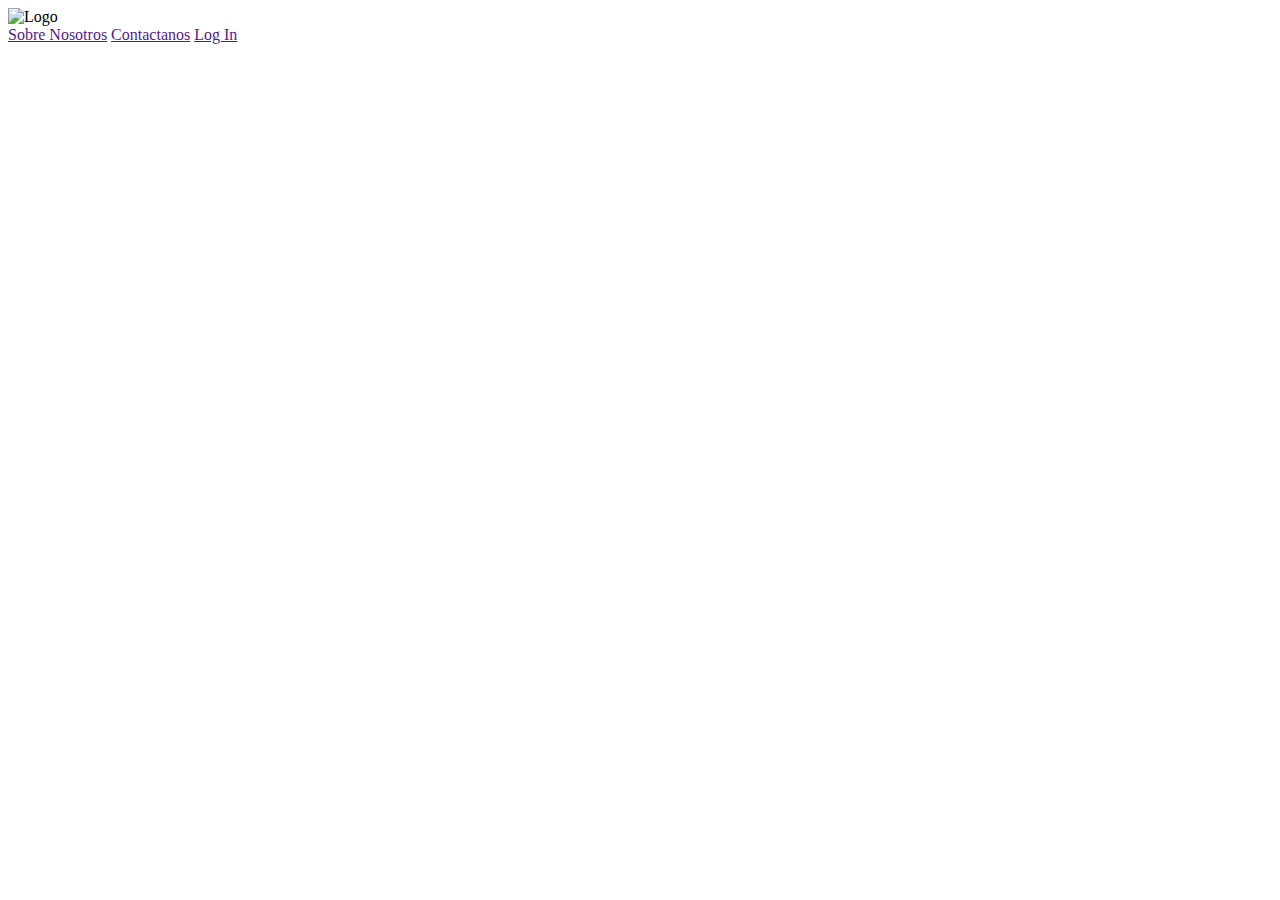
==== index.html @ b706a5c5 "Add files via upload" ====
<!DOCTYPE html>
<html lang="es">
<head>
    <meta charset="UTF-8">
    <meta name="viewport" content="width=device-width, initial-scale=1.0">
    <link rel="stylesheet" href="./css/style.css">
    <title>PAW</title>
</head>
<body>
    <div class="contenedor">
        <header>
            <div class="contenedor-header">
                <nav class="menu-navegacion">
                    <div class="nav-imagen">
                        <img src="" alt="Logo">
                    </div>
                    <div class="liks-navegacion">
                        <a href="">Sobre Nosotros</a>
                        <a href="">Contactanos</a>
                        <a href="">Log In</a>
                    </div>
                </nav>
            </div>
        </header>
        <main>
            <div class="contenedor">

            </div>
        </main>
        <footer>

        </footer>
    </div>
</body>
</html>
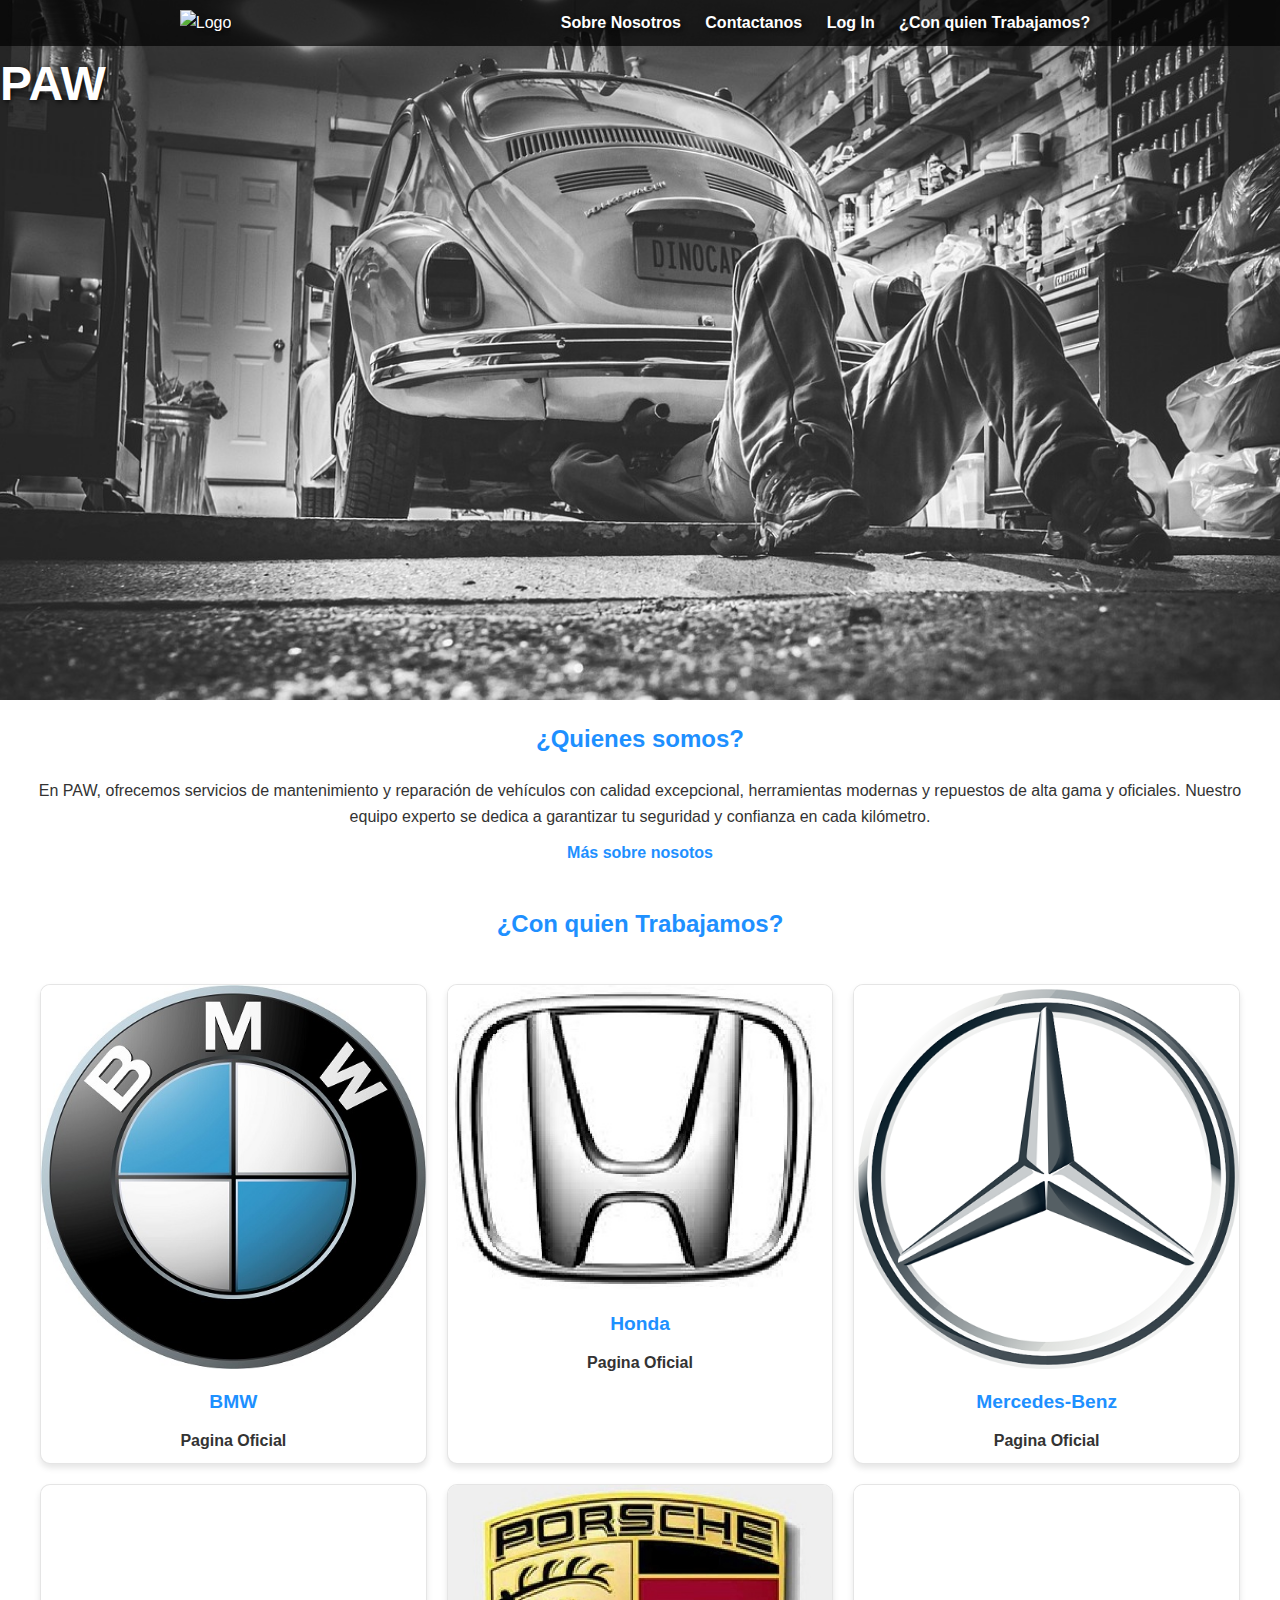
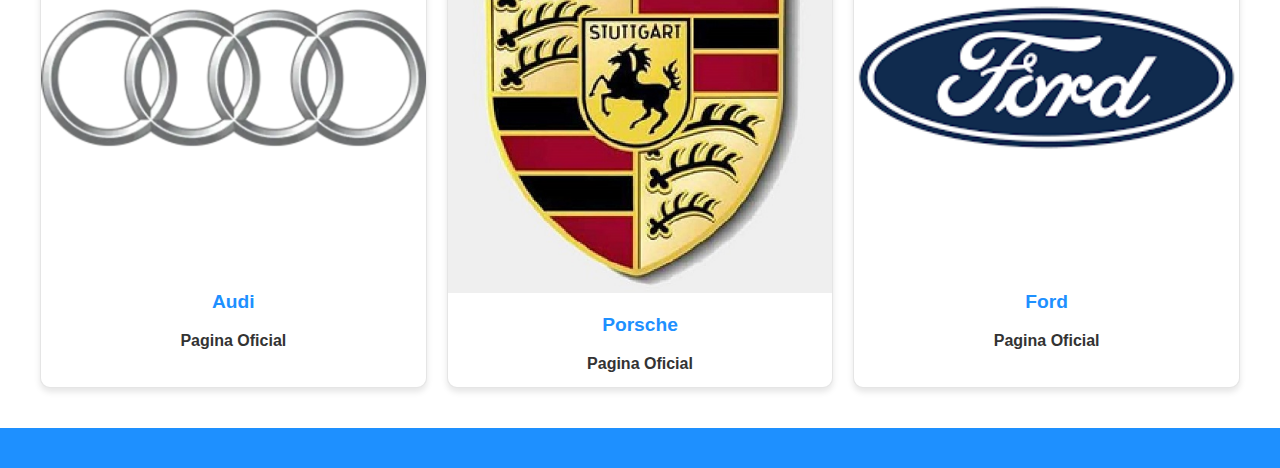
==== commit d9d2e70f: "Add files via upload" ====
--- a/index.html
+++ b/index.html
@@ -3,14 +3,16 @@
 <head>
     <meta charset="UTF-8">
     <meta name="viewport" content="width=device-width, initial-scale=1.0">
-    <link rel="stylesheet" href="./css/style.css">
+    <link rel="stylesheet" href="./css/improved_style.css">
+    <link rel="preconnect" href="https://fonts.googleapis.com">
+
     <title>PAW</title>
 </head>
 <body>
     <div class="contenedor">
         <header>
             <div class="contenedor-header">
-                <nav class="menu-navegacion">
+                <nav class="menu-navegacion" hidden>
                     <div class="nav-imagen">
                         <img src="" alt="Logo">
                     </div>
@@ -18,13 +20,56 @@
                         <a href="">Sobre Nosotros</a>
                         <a href="">Contactanos</a>
                         <a href="">Log In</a>
+                        <a href="#marcas">¿Con quien Trabajamos?</a>
                     </div>
                 </nav>
+                <div class="cabecera">
+                    <h1>PAW</h1>
+                </div>
             </div>
         </header>
         <main>
             <div class="contenedor">
-
+                <div class="contenedor-informacion">
+                    <h2 class="titulo-informacion">¿Quienes somos?</h2>
+                    <p class="texto-informacion">En PAW, ofrecemos servicios de mantenimiento y reparación de vehículos con calidad excepcional, herramientas modernas y repuestos de alta gama y oficiales. Nuestro equipo experto se dedica a garantizar tu seguridad y confianza en cada kilómetro.</p>
+                    <a href="">Más sobre nosotos</a>
+                </div>
+                <div class="contenedor-cards">
+                    <h2 class="titulo-contenedor-cards" id="marcas">¿Con quien Trabajamos?</h2>
+                    <div class="cards">
+                        <div class="card">
+                            <img class="card_imagen" src="./img/logos_cards/bmw.jpg" >
+                            <h3>BMW</h3>
+                            <p><a href="https://www.ford.es/">Pagina Oficial</a></p>
+                        </div>
+                        <div class="card">
+                            <img class="card_imagen" src="./img/logos_cards/honda.jpg">
+                            <h3>Honda</h3>
+                            <p><a href="https://www.ford.es/">Pagina Oficial</a></p>
+                        </div>
+                        <div class="card">
+                            <img class="card_imagen" src="./img/logos_cards/mercedes.png">
+                            <h3>Mercedes-Benz</h3>
+                            <p><a href="https://www.ford.es/">Pagina Oficial</a></p>
+                        </div>
+                        <div class="card">
+                            <img class="card_imagen" src="./img/logos_cards/audi.jpg">
+                            <h3>Audi</h3>
+                            <p><a href="https://www.ford.es/">Pagina Oficial</a></p>
+                        </div>
+                        <div class="card">
+                            <img class="card_imagen" src="./img/logos_cards/porsche.jpg">
+                            <h3>Porsche</h3>
+                            <p><a href="https://www.ford.es/">Pagina Oficial</a></p>
+                        </div>
+                        <div class="card">
+                            <img class="card_imagen" src="./img/logos_cards/images.png">
+                            <h3>Ford</h3>
+                            <p><a href="https://www.ford.es/">Pagina Oficial</a></p>
+                        </div>
+                    </div>
+                </div>
             </div>
         </main>
         <footer>
--- a/css/improved_style.css
+++ b/css/improved_style.css
@@ -0,0 +1,149 @@
+
+/* Variables de colores */
+:root {
+    --primary-color: #1e90ff;
+    --secondary-color: #f5f5f5;
+    --text-color: #333333;
+    --hover-color: #104e8b;
+}
+
+/* Reset general */
+* {
+    margin: 0;
+    padding: 0;
+    box-sizing: border-box;
+}
+
+body {
+    font-family: 'Open Sans', sans-serif;
+    background-color: var(--secondary-color);
+    color: var(--text-color);
+    line-height: 1.6;
+}
+
+/* Encabezado */
+header {
+    background-image: url(../img/taller.jpg);
+    background-attachment: fixed;
+    background-size: cover;
+    background-position: center;
+    height: 700px;
+    color: white;
+    text-shadow: 2px 2px 5px rgba(0, 0, 0, 0.7);
+}
+
+header h1 {
+    font-size: 3rem;
+    font-family: 'Montserrat', sans-serif;
+    text-transform: uppercase;
+}
+
+.menu-navegacion {
+    display: flex;
+    justify-content: space-around;
+    padding: 10px 20px;
+    background-color: rgba(0, 0, 0, 0.7);
+
+}
+
+.menu-navegacion a {
+    color: white;
+    text-decoration: none;
+    padding: 10px;
+    font-weight: bold;
+    transition: color 0.3s ease;
+}
+
+.menu-navegacion a:hover {
+    color: #104e8b;
+}
+
+/* Sección principal */
+main {
+    padding: 20px;
+    background-color: white;
+}
+
+.titulo-informacion, .titulo-contenedor-cards {
+    text-align: center;
+    margin-bottom: 20px;
+    font-family: 'Montserrat', sans-serif;
+    color: var(--primary-color);
+}
+
+.contenedor-informacion {
+    text-align: center;
+    margin-bottom: 40px;
+}
+
+.contenedor-informacion a {
+    display: inline-block;
+    margin-top: 10px;
+    text-decoration: none;
+    color: var(--primary-color);
+    font-weight: bold;
+    transition: all 0.3s ease;
+}
+
+.contenedor-informacion a:hover {
+    color: var(--hover-color);
+    text-decoration: underline;
+}
+
+/* Tarjetas */
+.cards {
+    display: grid;
+    grid-template-columns: repeat(auto-fit, minmax(300px, 1fr));
+    gap: 20px;
+    padding: 20px;
+}
+
+.card {
+    background-color: white;
+    border: 1px solid rgba(0, 0, 0, 0.1);
+    border-radius: 10px;
+    box-shadow: 0 4px 6px rgba(0, 0, 0, 0.1);
+    overflow: hidden;
+    transition: transform 0.3s ease, box-shadow 0.3s ease;
+}
+
+.card:hover {
+    transform: translateY(-10px);
+    box-shadow: 0 8px 15px rgba(0, 0, 0, 0.2);
+}
+
+.card img {
+    width: 100%;
+    height: auto;
+    object-fit: cover;
+}
+
+.card h3 {
+    text-align: center;
+    font-size: 1.2rem;
+    color: var(--primary-color);
+    margin: 10px 0;
+}
+
+.card a {
+    display: block;
+    text-align: center;
+    margin: 10px 0;
+    color: var(--text-color);
+    text-decoration: none;
+    font-weight: bold;
+    transition: color 0.3s ease;
+}
+
+.card a:hover {
+    color: var(--primary-color);
+}
+
+/* Pie de página */
+footer {
+    background-color: var(--primary-color);
+    color: white;
+    text-align: center;
+    padding: 20px 0;
+    font-size: 0.9rem;
+}
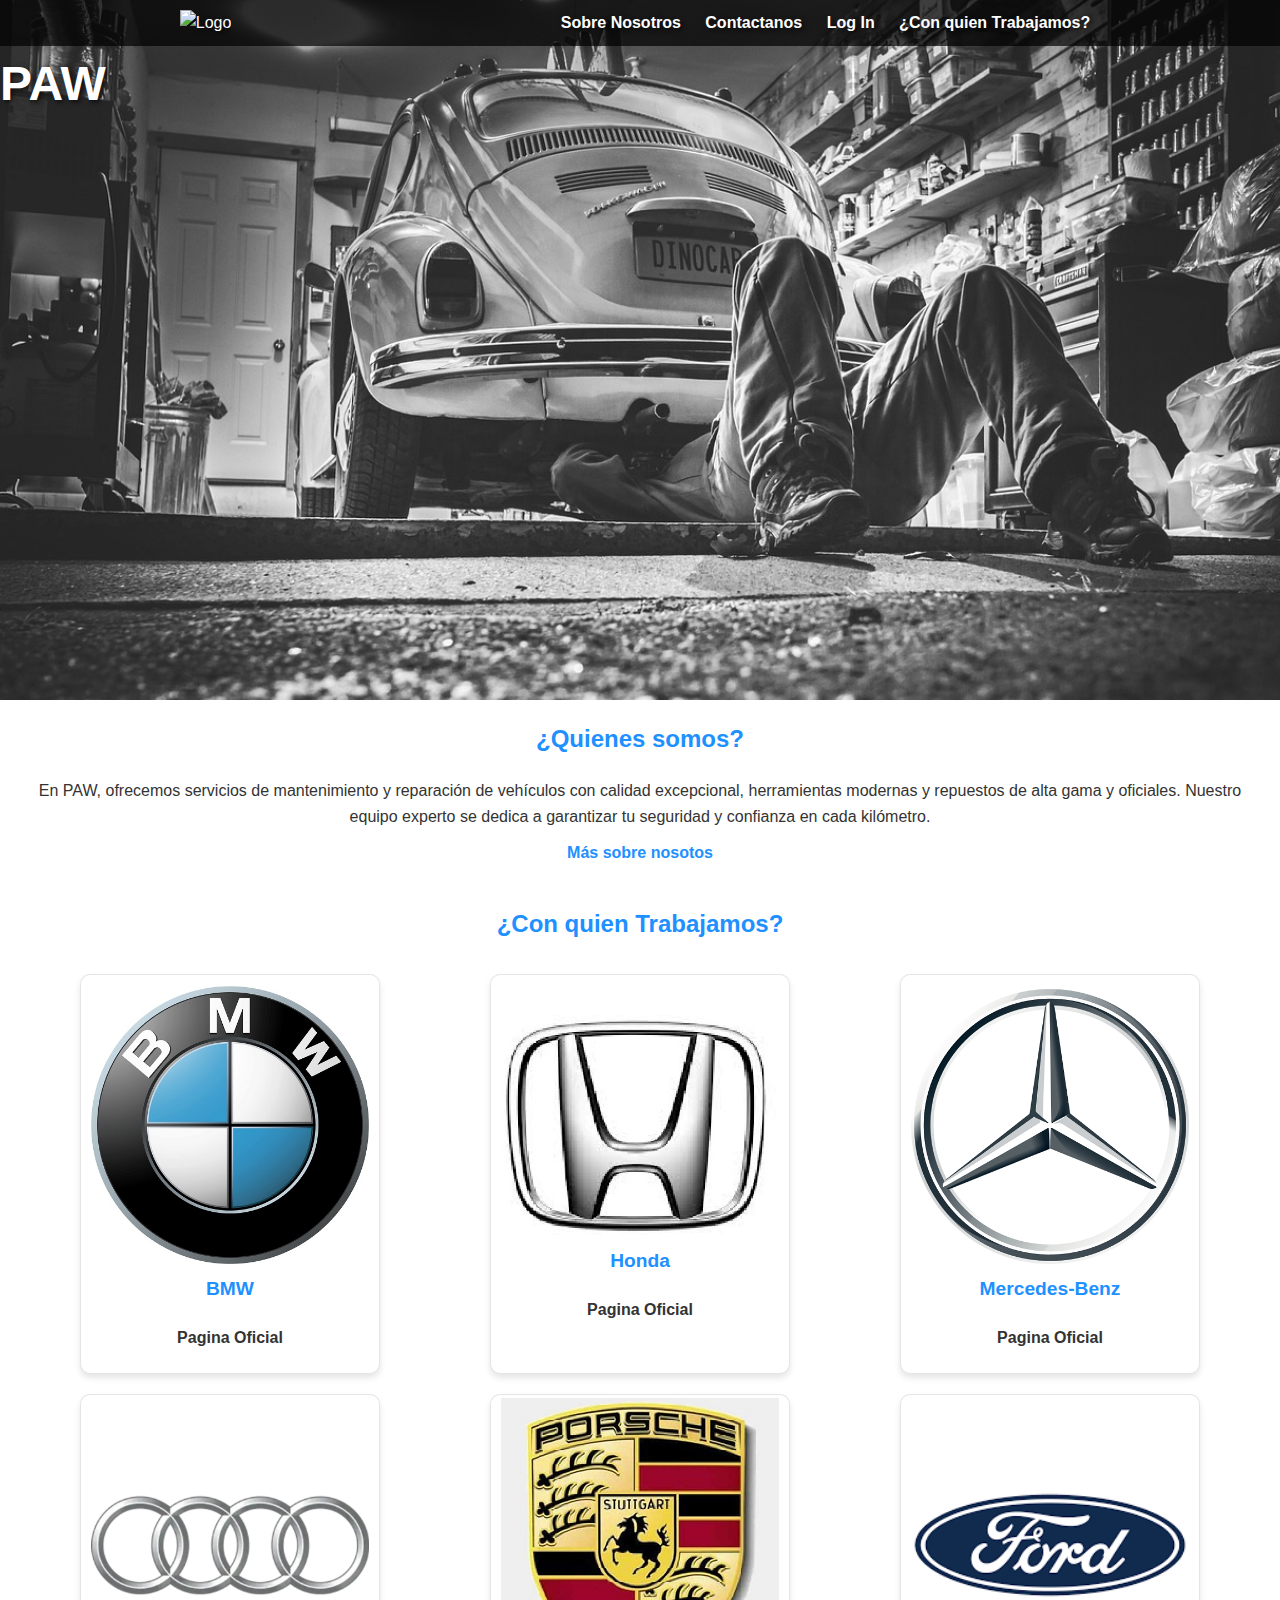
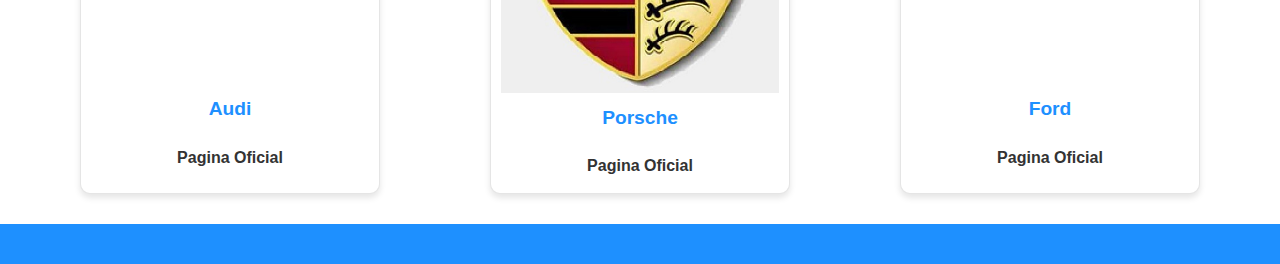
==== commit e9ac3050: "Add files via upload" ====
--- a/index.html
+++ b/index.html
@@ -3,7 +3,7 @@
 <head>
     <meta charset="UTF-8">
     <meta name="viewport" content="width=device-width, initial-scale=1.0">
-    <link rel="stylesheet" href="./css/improved_style.css">
+    <link rel="stylesheet" href="./css/styles.css">
     <link rel="preconnect" href="https://fonts.googleapis.com">
 
     <title>PAW</title>
@@ -17,8 +17,8 @@
                         <img src="" alt="Logo">
                     </div>
                     <div class="liks-navegacion">
-                        <a href="">Sobre Nosotros</a>
-                        <a href="">Contactanos</a>
+                        <a href="./about_us.html">Sobre Nosotros</a>
+                        <a href="./contacto.html">Contactanos</a>
                         <a href="">Log In</a>
                         <a href="#marcas">¿Con quien Trabajamos?</a>
                     </div>
--- a/css/styles.css
+++ b/css/styles.css
@@ -0,0 +1,154 @@
+
+/* Variables de colores */
+:root {
+    --primary-color: #1e90ff;
+    --secondary-color: #f5f5f5;
+    --text-color: #333333;
+    --hover-color: #104e8b;
+}
+
+/* Reset general */
+* {
+    margin: 0;
+    padding: 0;
+    box-sizing: border-box;
+}
+
+body {
+    font-family: 'Open Sans', sans-serif;
+    background-color: #f5f5f5;
+    color: #333333;
+    line-height: 1.6;
+}
+
+/* Encabezado */
+header {
+    background-image: url(../img/taller.jpg);
+    background-attachment: fixed;
+    background-size: cover;
+    background-position: center;
+    height: 700px;
+    color: white;
+    text-shadow: 2px 2px 5px rgba(0, 0, 0, 0.7);
+}
+
+header h1 {
+    font-size: 3rem;
+    font-family: 'Montserrat', sans-serif;
+    text-transform: uppercase;
+}
+
+.menu-navegacion {
+    display: flex;
+    justify-content: space-around;
+    padding: 10px 20px;
+    background-color: rgba(0, 0, 0, 0.7);
+
+}
+
+.menu-navegacion a {
+    color: white;
+    text-decoration: none;
+    padding: 10px;
+    font-weight: bold;
+    transition: color 0.3s ease;
+}
+
+.menu-navegacion a:hover {
+    color: #104e8b;
+}
+
+/* Sección principal */
+main {
+    padding: 20px;
+    background-color: white;
+}
+
+.titulo-informacion, .titulo-contenedor-cards {
+    text-align: center;
+    margin-bottom: 20px;
+    font-family: 'Montserrat', sans-serif;
+    color: #1e90ff;
+}
+
+.contenedor-informacion {
+    text-align: center;
+    margin-bottom: 40px;
+}
+
+.contenedor-informacion a {
+    display: inline-block;
+    margin-top: 10px;
+    text-decoration: none;
+    color: #1e90ff;
+    font-weight: bold;
+    transition: all 0.3s ease;
+}
+
+.contenedor-informacion a:hover {
+    color: var(--hover-color);
+    text-decoration: underline;
+}
+
+/* Tarjetas */
+.cards {
+    display: flex;
+    flex-direction: row;
+    justify-content: space-between;
+    flex-wrap: wrap;
+    margin-left: 50px;
+    margin-right: 50px;
+}
+
+.card {
+    display: flex;
+    flex-direction: column;
+    justify-content: center;
+    background-color: white;
+    border: 1px solid rgba(0, 0, 0, 0.1);
+    border-radius: 10px;
+    box-shadow: 0 4px 6px rgba(0, 0, 0, 0.1);
+    overflow: hidden;
+    transition: transform 0.3s ease, box-shadow 0.3s ease;
+    width: 300px;
+    height: 400px;
+    margin: 10px;
+    padding: 10px;
+}
+
+.card:hover {
+    transform: translateY(-10px);
+    box-shadow: 0 8px 15px rgba(0, 0, 0, 0.2);
+}
+
+
+
+.card h3 {
+    text-align: center;
+    font-size: 1.2rem;
+    color: var(--primary-color);
+    margin: 10px 0;
+}
+
+.card a {
+    display: block;
+    text-align: center;
+    margin: 10px 0;
+    color: var(--text-color);
+    text-decoration: none;
+    font-weight: bold;
+    transition: color 0.3s ease;
+}
+
+.card a:hover {
+    color: var(--primary-color);
+}
+
+/* Pie de página */
+footer {
+    background-color: var(--primary-color);
+    color: white;
+    text-align: center;
+    padding: 20px 0;
+    font-size: 0.9rem;
+}
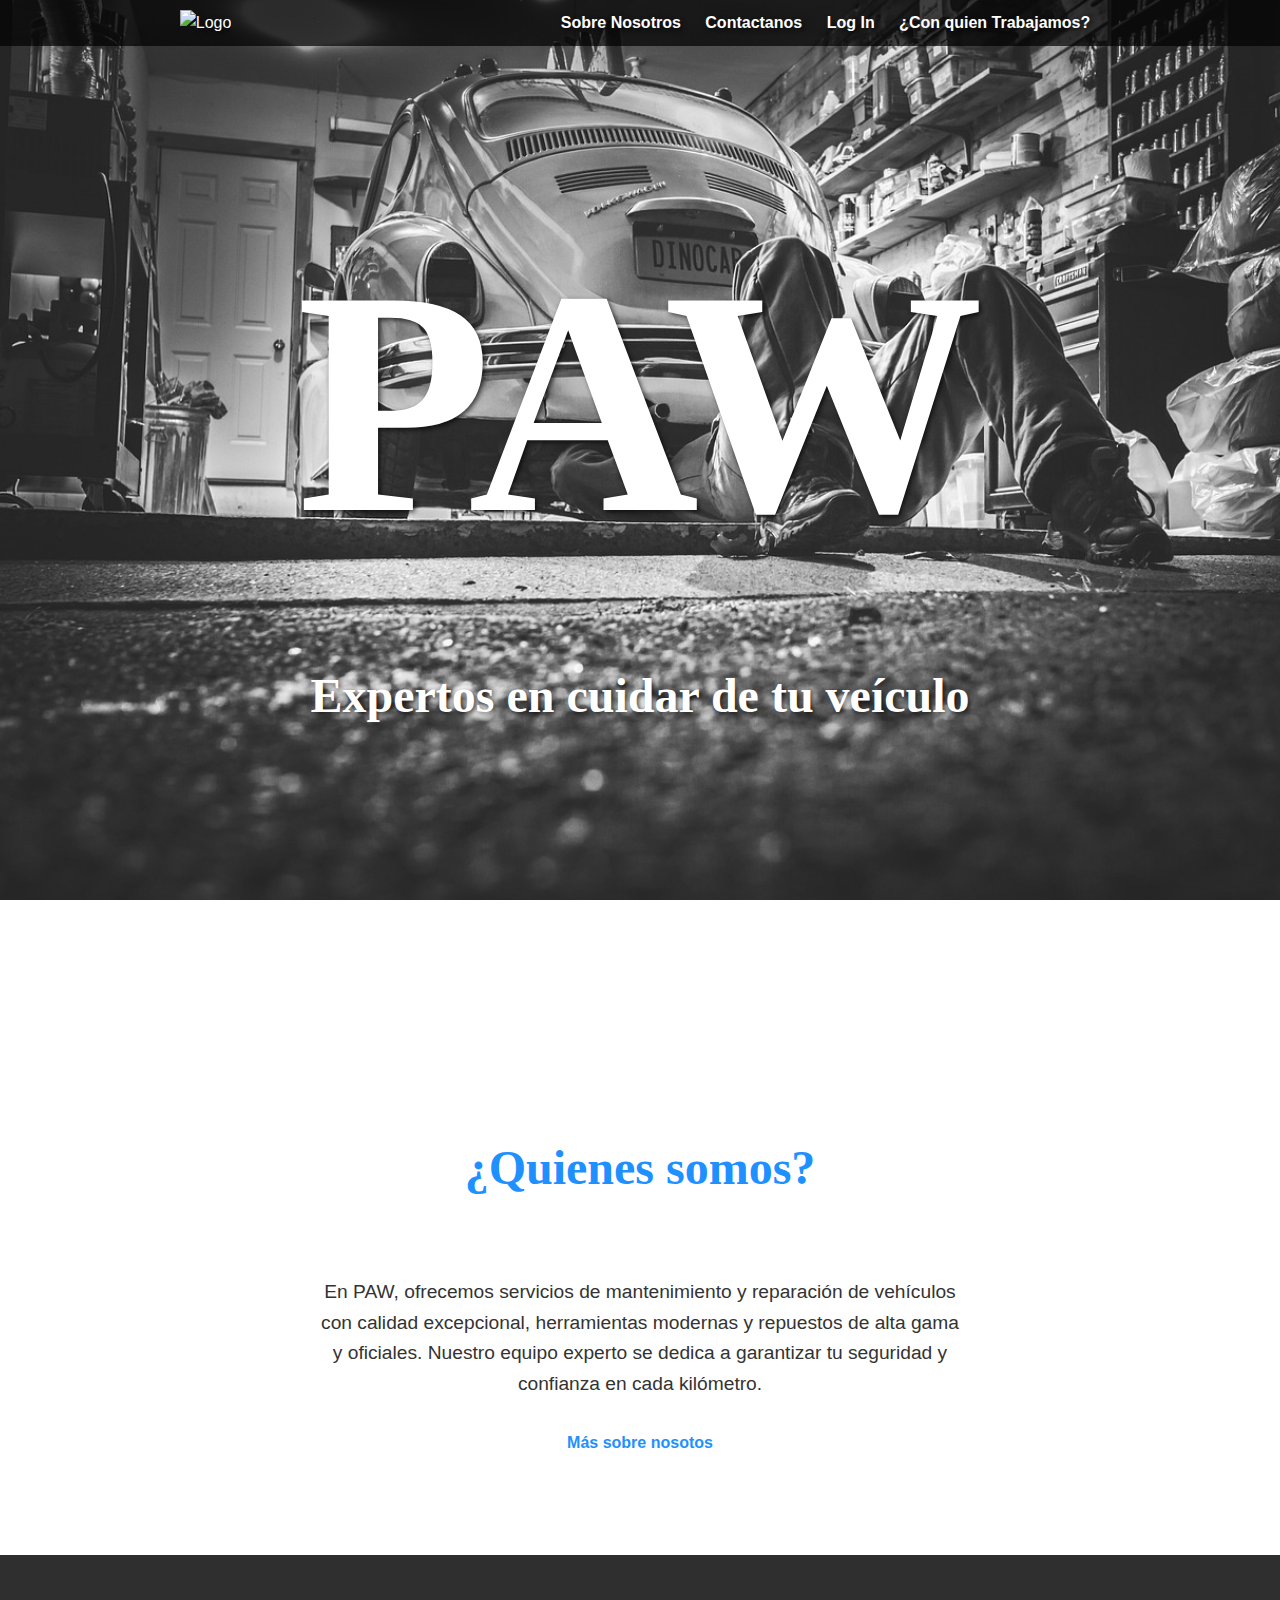
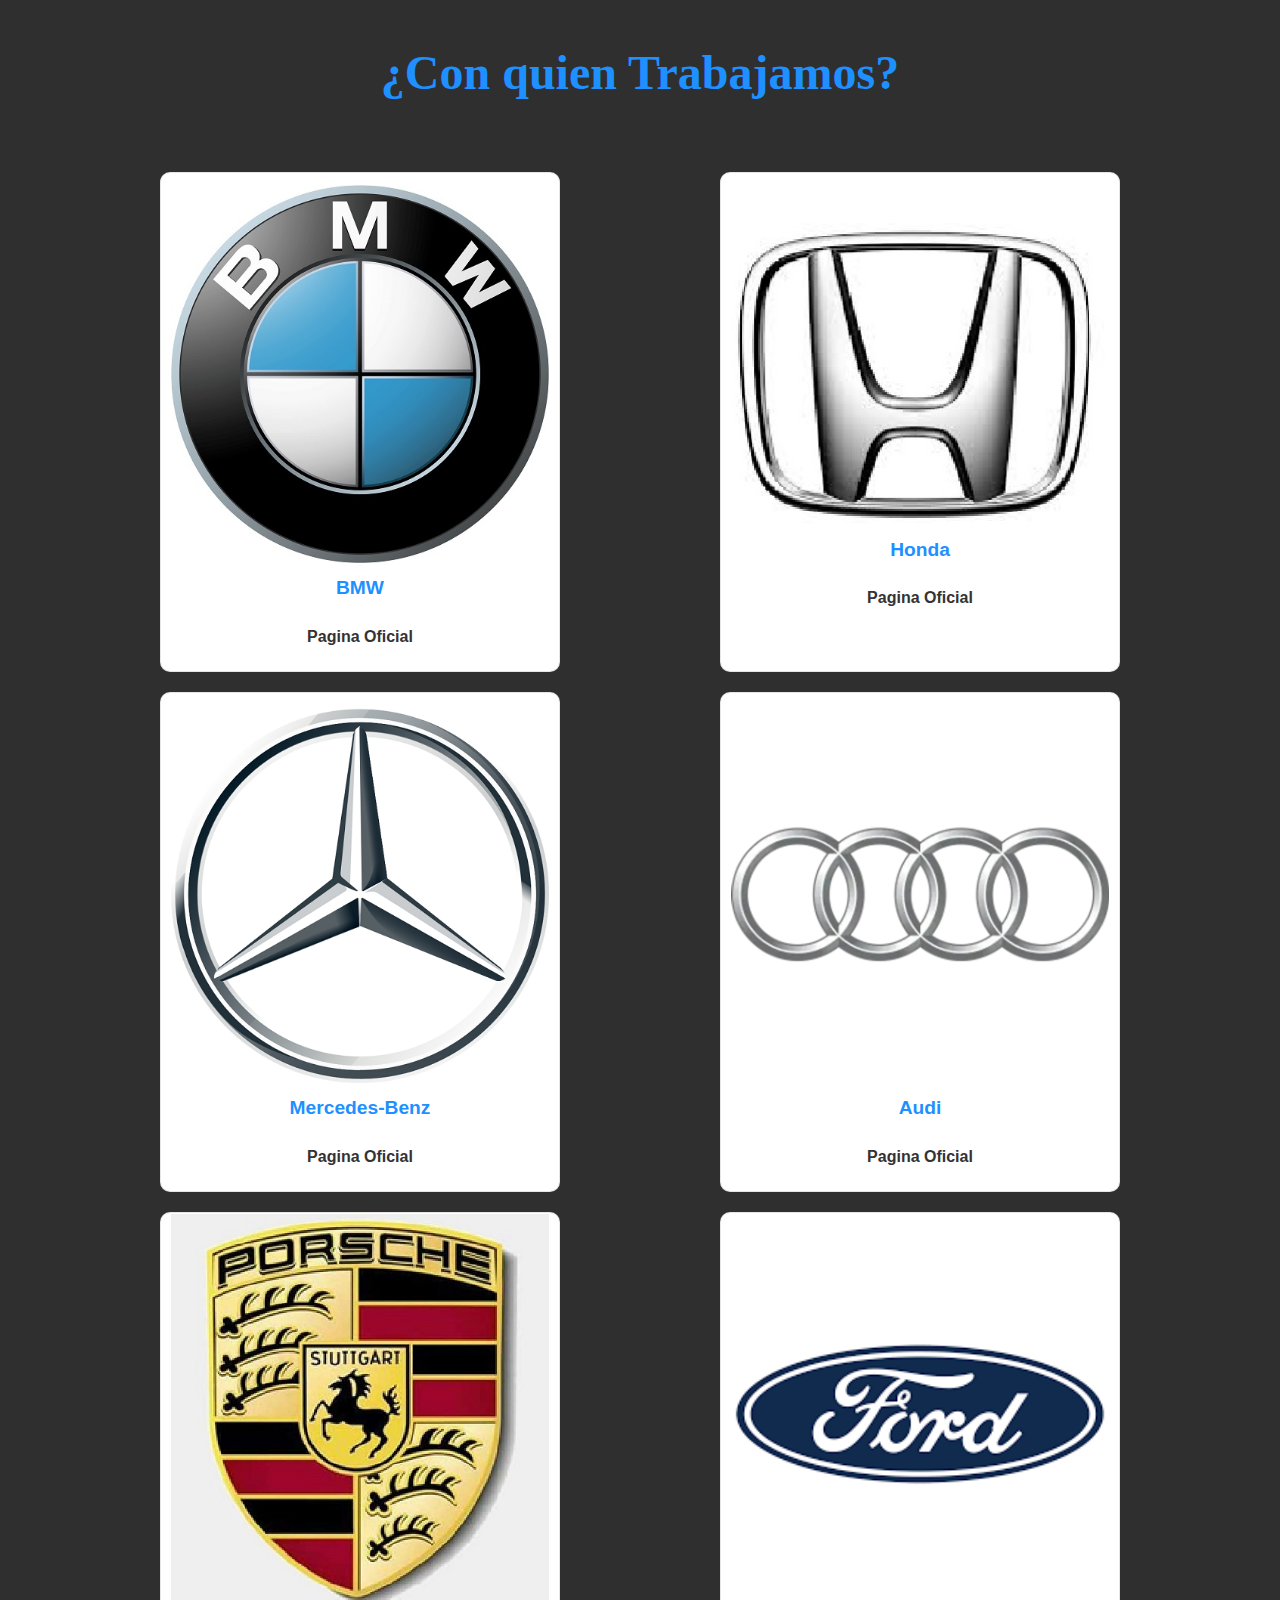
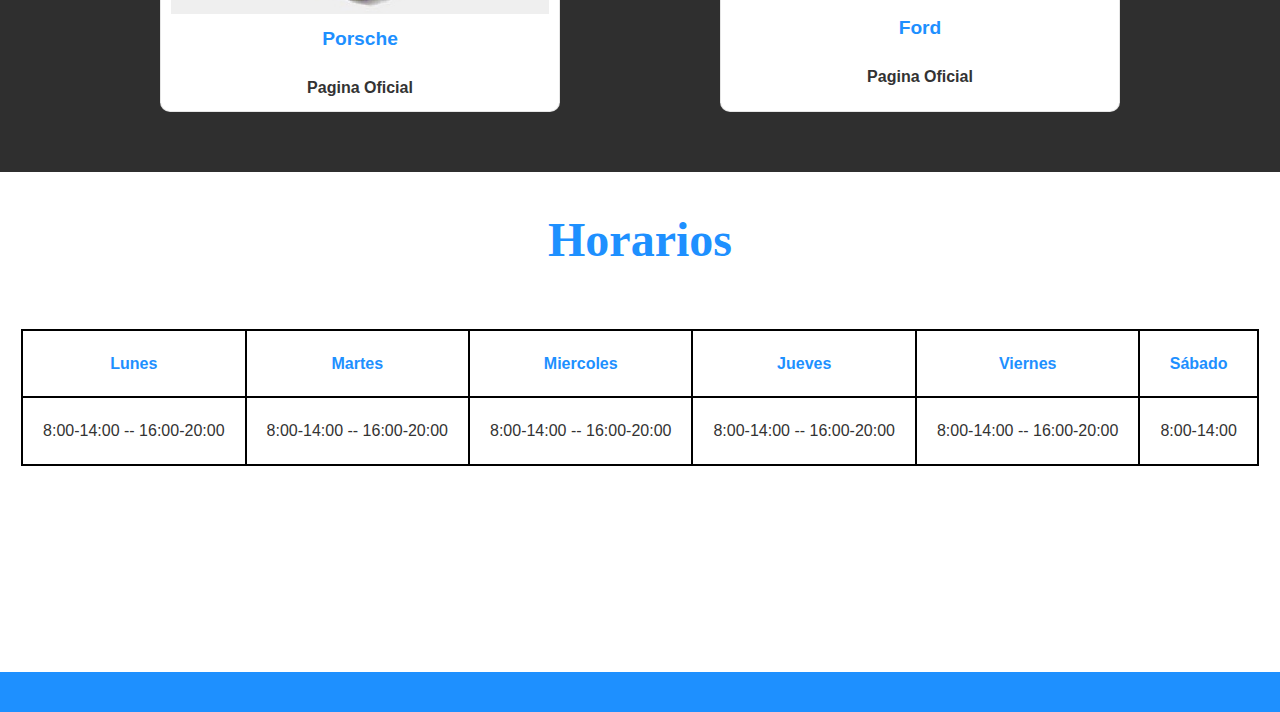
==== commit bf4de7f9: "Add files via upload" ====
--- a/index.html
+++ b/index.html
@@ -25,6 +25,7 @@
                 </nav>
                 <div class="cabecera">
                     <h1>PAW</h1>
+                    <h2>Expertos en cuidar de tu veículo</h2>
                 </div>
             </div>
         </header>
@@ -33,7 +34,7 @@
                 <div class="contenedor-informacion">
                     <h2 class="titulo-informacion">¿Quienes somos?</h2>
                     <p class="texto-informacion">En PAW, ofrecemos servicios de mantenimiento y reparación de vehículos con calidad excepcional, herramientas modernas y repuestos de alta gama y oficiales. Nuestro equipo experto se dedica a garantizar tu seguridad y confianza en cada kilómetro.</p>
-                    <a href="">Más sobre nosotos</a>
+                    <a href="./about_us.html">Más sobre nosotos</a>
                 </div>
                 <div class="contenedor-cards">
                     <h2 class="titulo-contenedor-cards" id="marcas">¿Con quien Trabajamos?</h2>
@@ -70,6 +71,31 @@
                         </div>
                     </div>
                 </div>
+                <div class="contenedor-horarios">
+                    <div class="titulo-horarios">
+                        <h2>Horarios</h2>
+                    </div>
+                    <div class="contenedor-tabla-horarios">
+                        <table>
+                            <tr>
+                                <th>Lunes</th>
+                                <th>Martes</th>
+                                <th>Miercoles</th>
+                                <th>Jueves</th>
+                                <th>Viernes</th>
+                                <th>Sábado</th>
+                            </tr>
+                            <tr>
+                                <td>8:00-14:00 -- 16:00-20:00</td>
+                                <td>8:00-14:00 -- 16:00-20:00</td>
+                                <td>8:00-14:00 -- 16:00-20:00</td>
+                                <td>8:00-14:00 -- 16:00-20:00</td>
+                                <td>8:00-14:00 -- 16:00-20:00</td>
+                                <td>8:00-14:00</td>
+                            </tr>
+                        </table>
+                    </div>
+                </div>
             </div>
         </main>
         <footer>
--- a/css/styles.css
+++ b/css/styles.css
@@ -1,4 +1,3 @@
-
 /* Variables de colores */
 :root {
     --primary-color: #1e90ff;
@@ -16,9 +15,23 @@
 
 body {
     font-family: 'Open Sans', sans-serif;
-    background-color: #f5f5f5;
+    background-color: white;
     color: #333333;
     line-height: 1.6;
+}
+
+body h1{
+    font-size: 20rem;
+    font-family: "Tinos", serif;
+}
+
+body h2{
+    font-size: 3rem;
+    font-family: "Tinos", serif;
+}
+
+body h3{
+    font-size: x-large;
 }
 
 /* Encabezado */
@@ -27,16 +40,12 @@
     background-attachment: fixed;
     background-size: cover;
     background-position: center;
-    height: 700px;
+    height: 1000px;
     color: white;
     text-shadow: 2px 2px 5px rgba(0, 0, 0, 0.7);
 }
 
-header h1 {
-    font-size: 3rem;
-    font-family: 'Montserrat', sans-serif;
-    text-transform: uppercase;
-}
+
 
 .menu-navegacion {
     display: flex;
@@ -51,29 +60,47 @@
     text-decoration: none;
     padding: 10px;
     font-weight: bold;
-    transition: color 0.3s ease;
+    
 }
 
 .menu-navegacion a:hover {
     color: #104e8b;
 }
 
+.cabecera {
+    display: grid;
+    align-items: center;    
+    padding-top: 100px;
+    text-align: center;             
+}
+
 /* Sección principal */
-main {
+main { 
+    
+    background-color: white;
+}
+
+.titulo-informacion,
+.titulo-contenedor-cards, .titulo-horarios {
+    text-align: center;
+    margin-bottom: 20px;
+    /* font-family: 'Montserrat', sans-serif; */
+    color: #1e90ff;
+    padding: 30px;
+}
+
+.contenedor-informacion {
+    text-align: center;
+   
+    margin-top: 100px;
+    margin-bottom: 100px;
+}
+
+.texto-informacion {
+    font-size: larger;
+    margin-left: 300px;
+    margin-right: 300px;
     padding: 20px;
-    background-color: white;
-}
-
-.titulo-informacion, .titulo-contenedor-cards {
-    text-align: center;
-    margin-bottom: 20px;
-    font-family: 'Montserrat', sans-serif;
-    color: #1e90ff;
-}
-
-.contenedor-informacion {
-    text-align: center;
-    margin-bottom: 40px;
 }
 
 .contenedor-informacion a {
@@ -91,13 +118,19 @@
 }
 
 /* Tarjetas */
+.contenedor-cards{
+    background-color: #050505d4;
+    width: 100%;
+    padding: 50px;
+}
 .cards {
+    
     display: flex;
     flex-direction: row;
     justify-content: space-between;
     flex-wrap: wrap;
-    margin-left: 50px;
-    margin-right: 50px;
+    margin-left: 100px;
+    margin-right: 100px;
 }
 
 .card {
@@ -107,20 +140,19 @@
     background-color: white;
     border: 1px solid rgba(0, 0, 0, 0.1);
     border-radius: 10px;
-    box-shadow: 0 4px 6px rgba(0, 0, 0, 0.1);
+    /* box-shadow: 0 4px 6px rgba(255, 248, 248, 0.693); */
     overflow: hidden;
     transition: transform 0.3s ease, box-shadow 0.3s ease;
-    width: 300px;
-    height: 400px;
+    width: 400px;
+    height: 500px;
     margin: 10px;
     padding: 10px;
 }
 
 .card:hover {
     transform: translateY(-10px);
-    box-shadow: 0 8px 15px rgba(0, 0, 0, 0.2);
-}
-
+    box-shadow: 1px 2px 1px 1px rgb(255, 248, 248);
+}
 
 
 .card h3 {
@@ -144,6 +176,29 @@
     color: var(--primary-color);
 }
 
+.contenedor-horarios{
+    display: flex;
+    flex-direction: column;
+    align-items: center;
+    background-color: white;
+    height: 500px;
+}
+
+.contenedor-tabla-horarios table, tr, th,td{
+    border: 2px solid black;
+    border-collapse: collapse;
+
+}
+
+.contenedor-tabla-horarios th, td{
+    padding: 20px;
+}
+
+.contenedor-tabla-horarios th{
+    color: #1e90ff;
+}
+
+
 /* Pie de página */
 footer {
     background-color: var(--primary-color);
@@ -151,4 +206,4 @@
     text-align: center;
     padding: 20px 0;
     font-size: 0.9rem;
-}
+}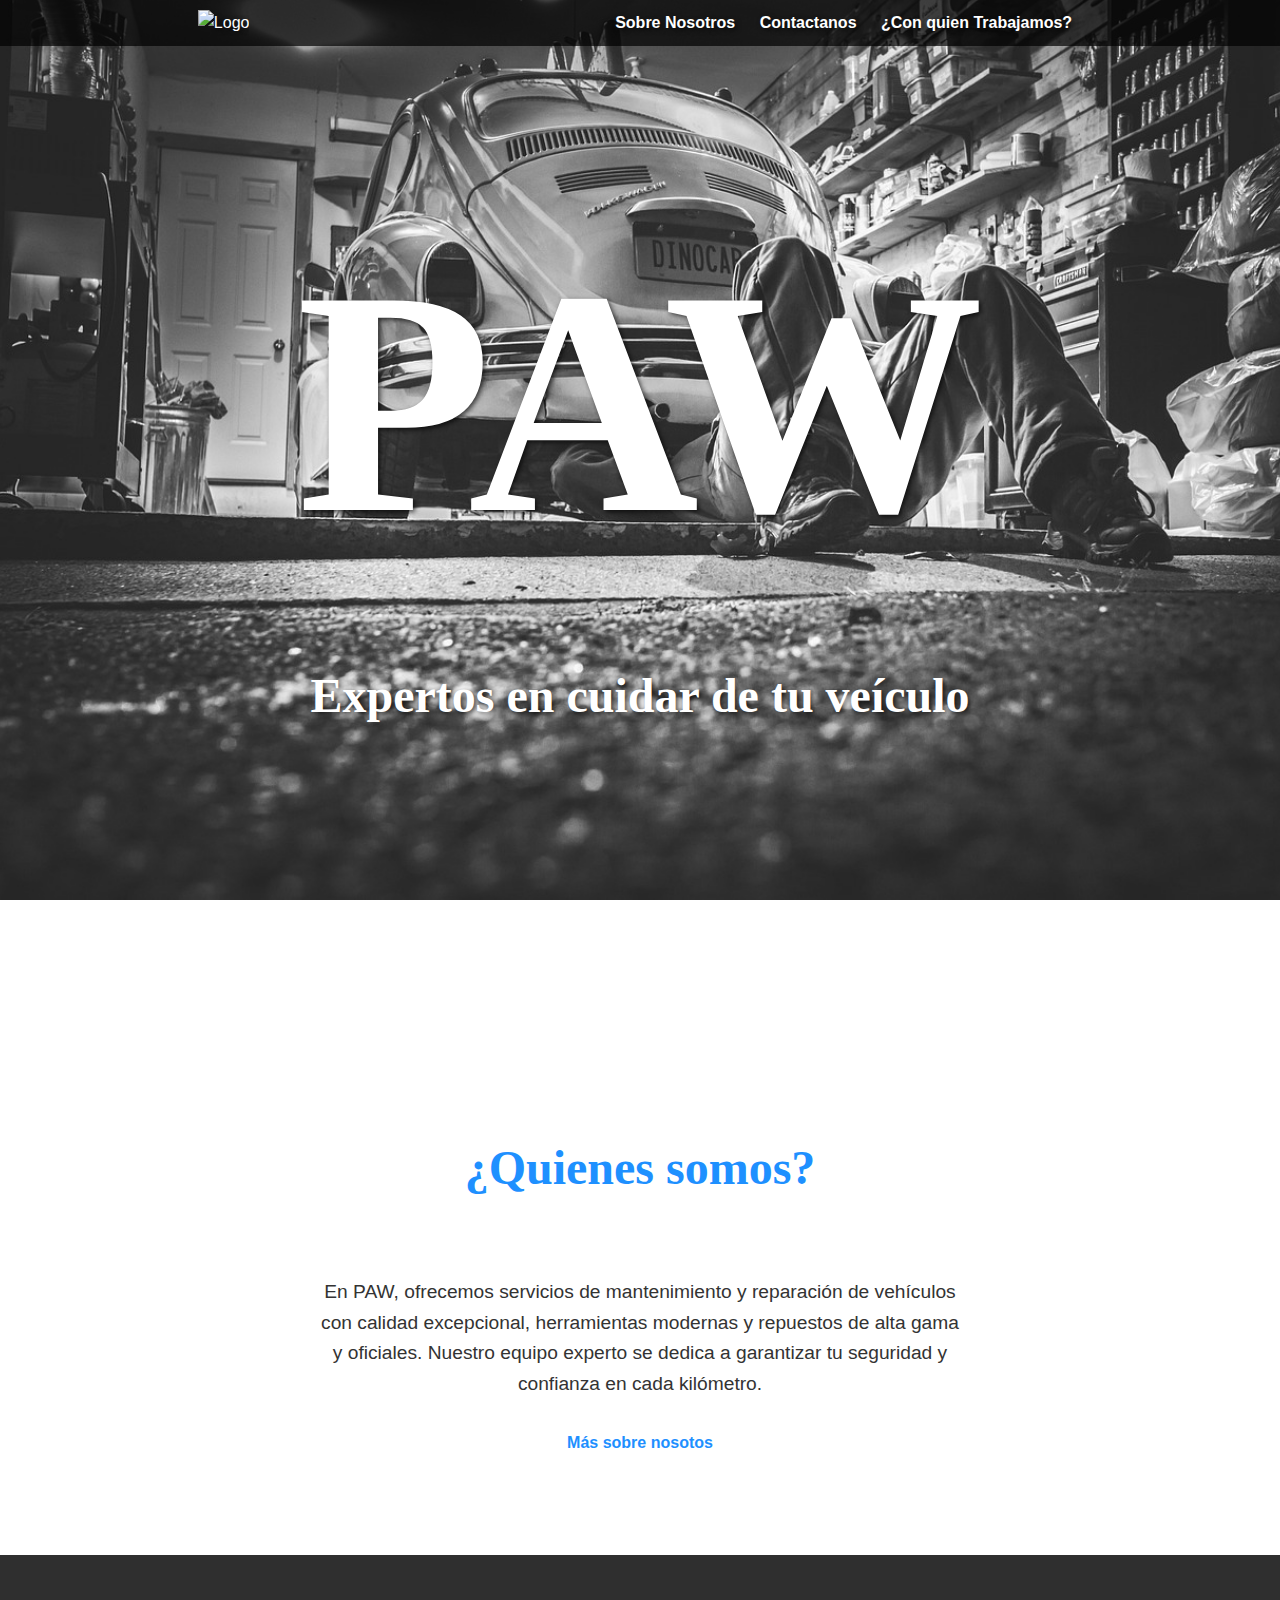
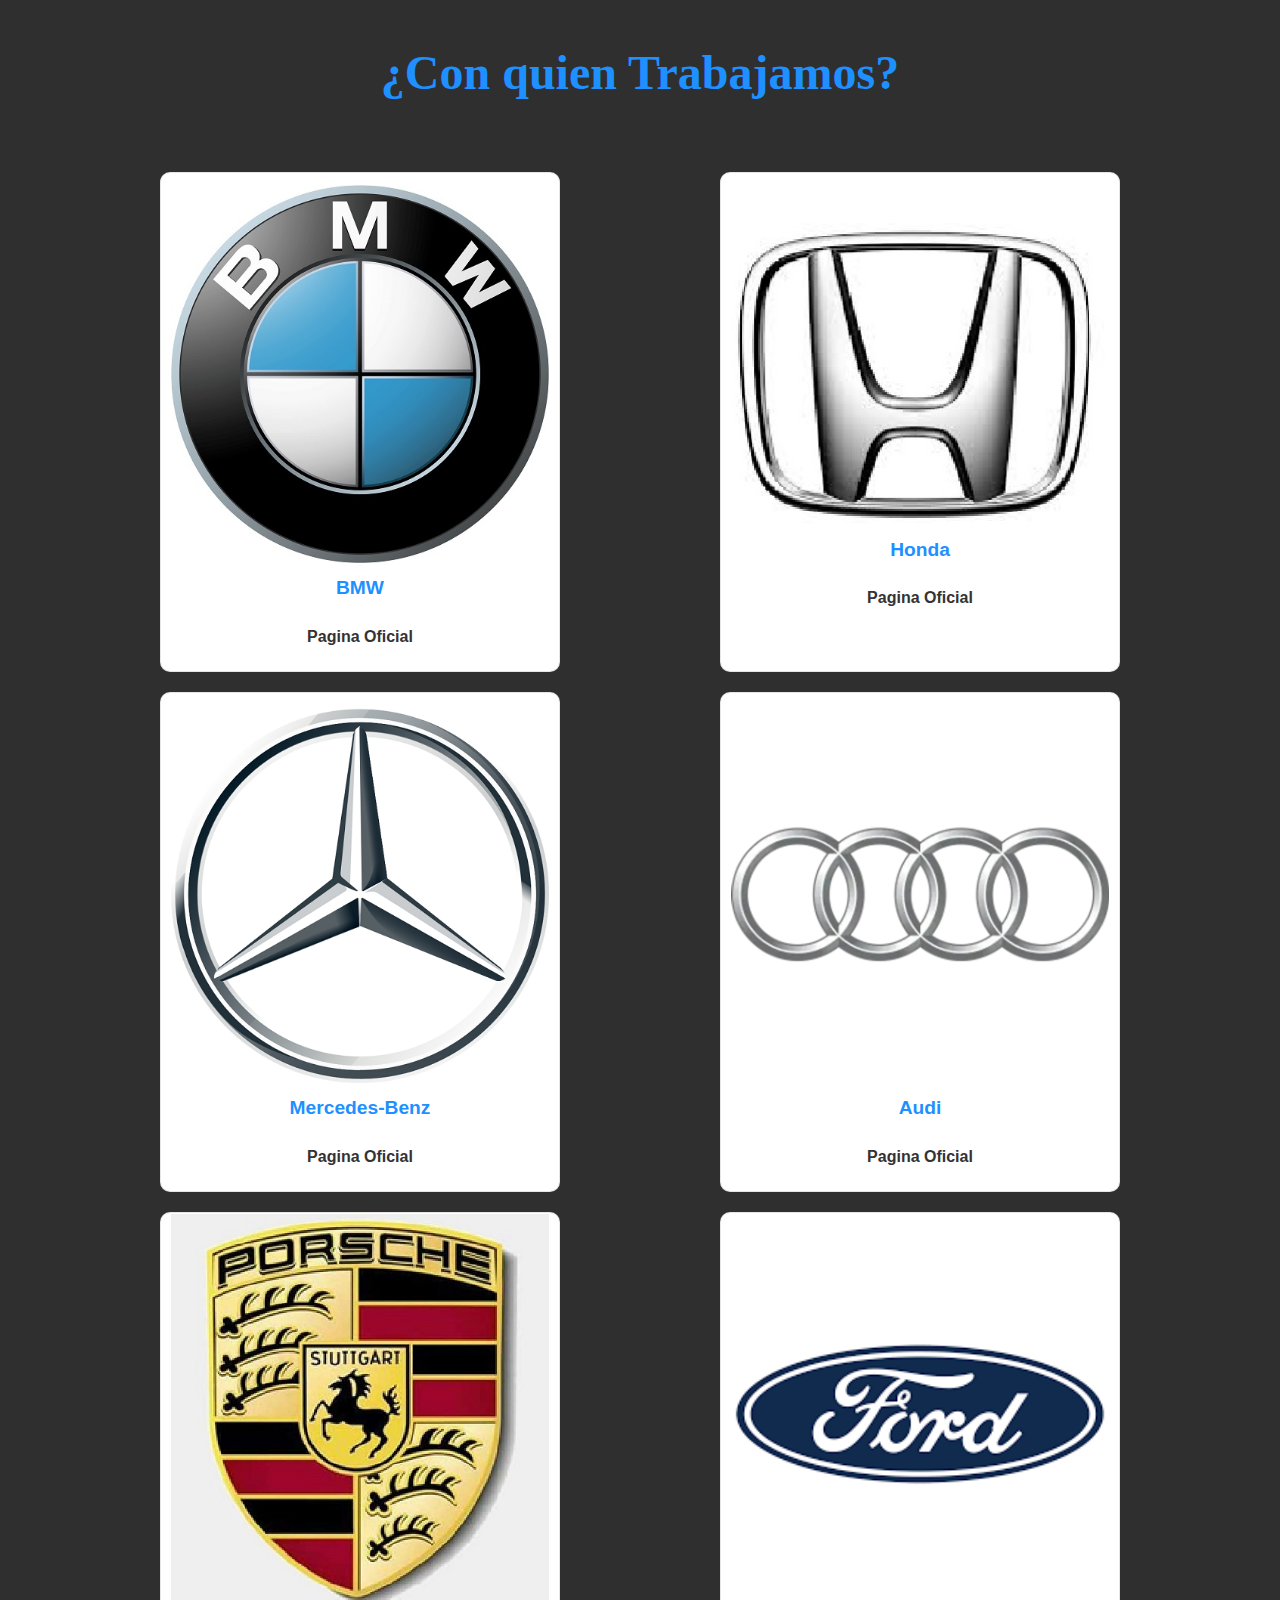
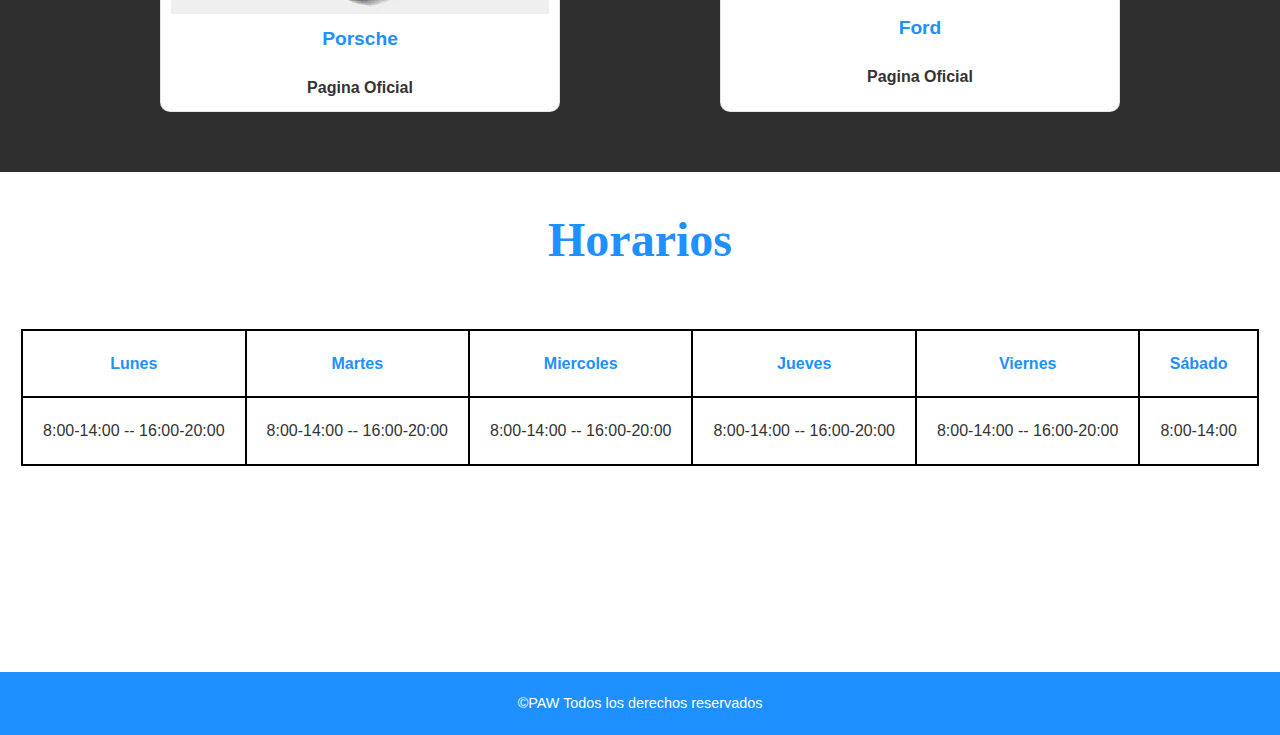
==== commit 03d3ea56: "Add files via upload" ====
--- a/index.html
+++ b/index.html
@@ -4,6 +4,7 @@
     <meta charset="UTF-8">
     <meta name="viewport" content="width=device-width, initial-scale=1.0">
     <link rel="stylesheet" href="./css/styles.css">
+    <link rel="stylesheet" href="./css/icons/css/all.min.css">
     <link rel="preconnect" href="https://fonts.googleapis.com">
 
     <title>PAW</title>
@@ -17,9 +18,8 @@
                         <img src="" alt="Logo">
                     </div>
                     <div class="liks-navegacion">
-                        <a href="./about_us.html">Sobre Nosotros</a>
+                        <a href="./sobreNosotros.html">Sobre Nosotros</a>
                         <a href="./contacto.html">Contactanos</a>
-                        <a href="">Log In</a>
                         <a href="#marcas">¿Con quien Trabajamos?</a>
                     </div>
                 </nav>
@@ -99,7 +99,16 @@
             </div>
         </main>
         <footer>
-
+            <div class="contenedor-iconos">
+                <a href="http://"><i class="fa-brands fa-facebook"></i></a>
+                <a href="http://"><i class="fa-brands fa-instagram"></i></a>
+                <a href="http://"><i class="fa-brands fa-x-twitter"></i></a>
+                <a href="http://"><i class="fa-brands fa-whatsapp"></i></a>
+                <a href="http://"><i class="fa-brands fa-facebook-messenger"></i></a>
+            </div>
+            <div class="contenedor-copy">
+                <p>&copy;PAW Todos los derechos reservados</p>
+            </div>
         </footer>
     </div>
 </body>
